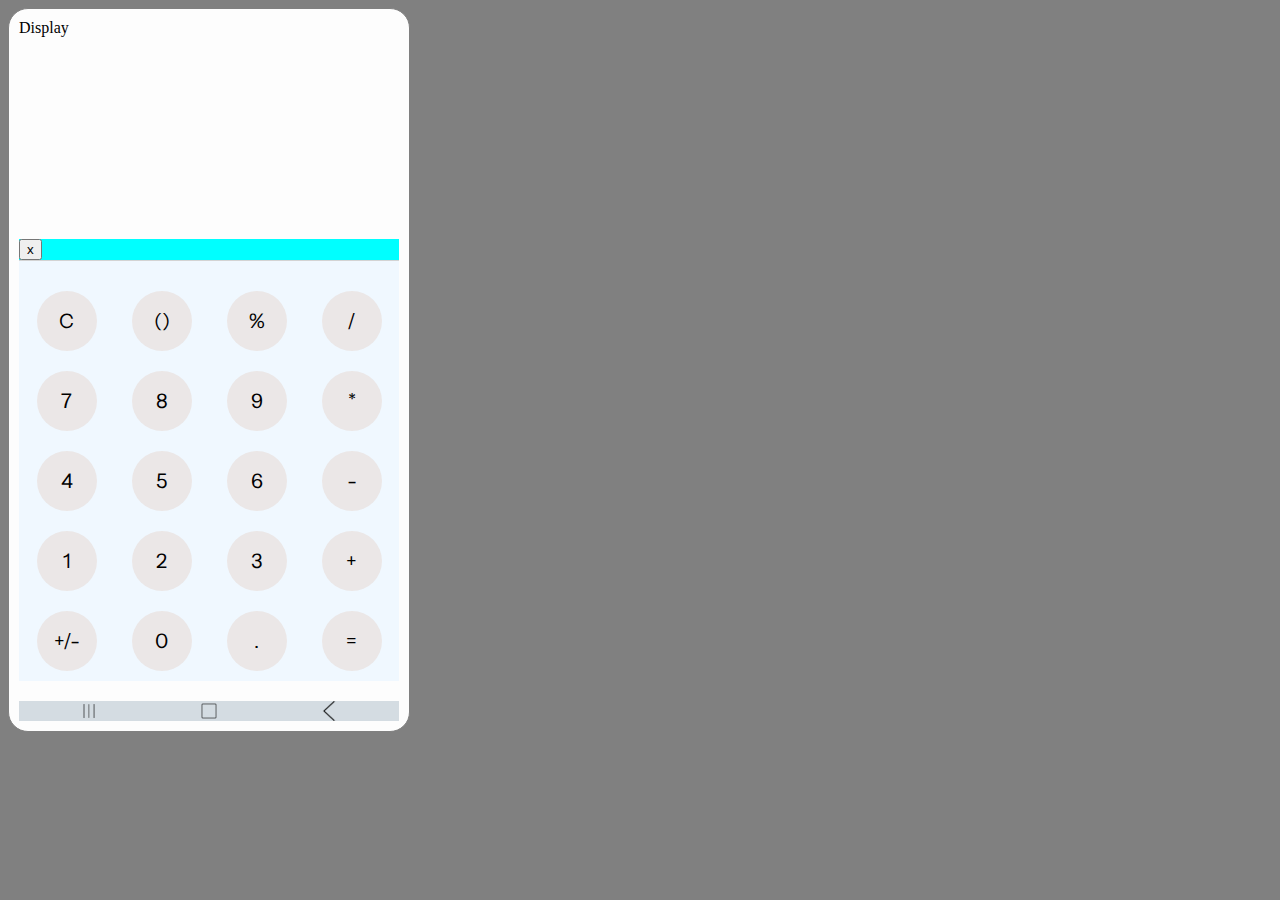
==== samsung-calculator.html @ 44f3c791 "Improved developed home nav bar" ====
<!DOCTYPE html>
<html lang="en">

<head>
  <meta charset="UTF-8">
  <meta http-equiv="X-UA-Compatible" content="IE=edge">
  <meta name="viewport" content="width=device-width, initial-scale=1.0">
  <title>Samsung Calculator</title>
  <link rel="preconnect" href="https://fonts.googleapis.com">
  <link rel="preconnect" href="https://fonts.gstatic.com" crossorigin>
  <link href="https://fonts.googleapis.com/css2?family=Instrument+Sans&display=swap" rel="stylesheet">
  <link rel="stylesheet" href="style.css">
</head>

<body>
  <div class="screen">
    <div class="display">Display</div>
    <div class="special-btns">
      <button onclick="
    calculation = calculation.slice(0,-1);
    console.log(calculation);
    ">x</button>
    </div>

    <div class="btn-grid">
      <!-- [C] [()] [%] [/] -->
      <button class="btn" class="btn" onclick="
    calculation=''
    console.clear();
    localStorage.clear();
    ">C</button>

      <!--() does not work yet-->
      <button class="btn" onclick="
    calculation+= ' () ';
    console.log(calculation);
    ">()</button>

      <!--% works like a percent operator like in phone calculator, not modulus-->
      <button class="btn" onclick="
    //calculation+= ' % '; -->this does the modulus operation
    calculation /=100;
    console.log(calculation);
    ">%</button>

      <button class="btn" onclick="
    calculation+= ' / ';
    console.log(calculation);
    ">/</button>

      <!-- [7] [8] [9] [*]-->

      <button class="btn" onclick="
    updateCalculation('7');
    ">7</button>

      <button class="btn" onclick="
    updateCalculation('8');
    ">8</button>

      <button class="btn" onclick="
    updateCalculation('9');
    ">9</button>

      <button class="btn" onclick="
    updateCalculation('*');
    ">*</button>

      <!-- [4] [5] [6] [-] -->

      <button class="btn" onclick="
    updateCalculation('4');
    ">4</button>

      <button class="btn" onclick="
    updateCalculation('5');
    ">5</button>

      <button class="btn" onclick="
    updateCalculation('6');
    ">6</button>

      <button class="btn" onclick="
    updateCalculation('-');
    ">-</button>

      <!-- [1] [2] [3] [+] -->

      <button class="btn" onclick="
    updateCalculation('1');
    ">1</button>

      <button class="btn" onclick="
    updateCalculation('2');
    ">2</button>

      <button class="btn" onclick="
    updateCalculation('3');
    ">3</button>

      <button class="btn" onclick="
    updateCalculation('+');
    ">+</button>

      <!-- [+/-] [0] [.] [=] -->
      <button class="btn" onclick="
    calculation = calculation*-1;
    console.log(calculation);
  ">+/-</button>

      <button class="btn" onclick="
    updateCalculation('0');
    ">0</button>

      <button class="btn" onclick="
    updateCalculation('.');
    ">.</button>

      <button class="btn" onclick="
    calculation = eval(calculation);
    console.log(calculation);
    ">=</button>

    </div>

    <div class="home-nav-bar">
      <img class='icon' src="icons/hamburger-icon.png">
      <img class='icon' src="icons/home-icon.png">
      <img class='icon' src="icons/back-icon.png">
    </div>

  </div>


  <script src='script.js'></script>
</body>

</html>
---- style.css ----
body {
  background-color: gray;
}
  .screen{
    background-color: rgb(253,253,253);
    width: 380px;
    padding: 10px;
    border: 1px solid gray;
    border-radius: 20px;
  }

    .display{
      height: 220px;
    }

    .special-btns{
      background-color: aqua;
      display: flex;
    }


    .btn-grid{
      width: 100%;
      display: grid;
      padding-top: 20px;
      place-items: center center;
      border-top: 1px solid lightgray;
      grid-template-columns: 1fr 1fr 1fr 1fr;
      background-color: aliceblue;
    }
      .btn{
        width: 60px;
        height: 60px;
        border-radius: 100%;
        background-color: rgb(235, 231, 231);
        margin: 10px;
        border: 0;
        font-family: 'Instrument Sans', sans-serif;
        font-size: 20px;
        transition: 0.2s;
      }
        .btn:hover{
          background-color: rgb(212, 205, 205);
        }
        .btn:active{
          background-color: rgb(173, 167, 167);
        }
    
        .home-nav-bar{
      background-color: rgb(212, 220, 226);
      display: flex;
      justify-content: space-between;
      padding: 0 60px;
      margin-top: 20px;
    }
      .icon{
        width: 20px;
      }
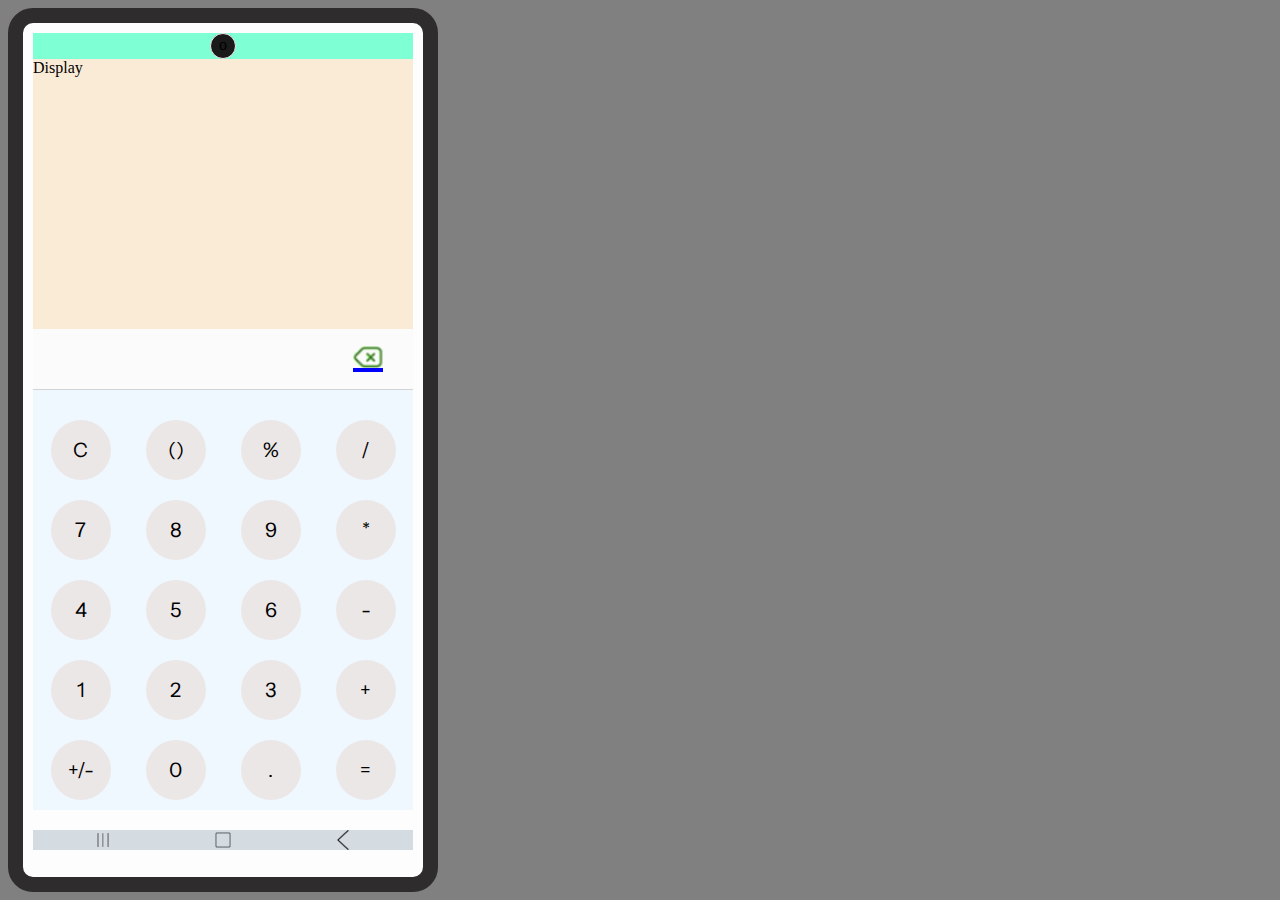
==== commit b42f8d83: "Added button icons and more styling" ====
--- a/samsung-calculator.html
+++ b/samsung-calculator.html
@@ -14,13 +14,20 @@
 
 <body>
   <div class="screen">
-    <div class="display">Display</div>
+    <div class="top-info-bar">
+      <div class="camera">o</div>
+    </div>
+    <div class="display">Display
+      <div id="base"></div>
+    </div>
     <div class="special-btns">
-      <button onclick="
-    calculation = calculation.slice(0,-1);
-    console.log(calculation);
-    ">x</button>
+      <div class="backspace-btn" onclick="
+        calculation = calculation.slice(0,-1);
+        console.log(calculation);">
+        <img class="backspace-icon" src="icons/backspace-btn-icon.png">
+      </div>
     </div>
+
 
     <div class="btn-grid">
       <!-- [C] [()] [%] [/] -->
--- a/style.css
+++ b/style.css
@@ -1,24 +1,76 @@
 body {
   background-color: gray;
 }
+
+  /*screen*/ 
   .screen{
     background-color: rgb(253,253,253);
     width: 380px;
+    height: 834px;
     padding: 10px;
-    border: 1px solid gray;
-    border-radius: 20px;
+    border: 15px solid rgb(46, 44, 44);
+    border-radius: 25px;
   }
 
+    /*top info bar*/ 
+    .top-info-bar{
+      display: flex;
+      justify-content: center;
+
+      background-color: aquamarine;
+    }  
+
+      .camera{
+        background-color: rgb(27, 26, 26);
+        height: 20px;
+        width: 20px;
+        border: 1px solid rgb(241, 231, 231);
+        padding: 2px;
+        border-radius: 100%;
+        display: flex;
+        place-content: center;
+      }
+
+    
+
+    /*Display*/    
     .display{
-      height: 220px;
+      width: 100%;
+      height: 270px;
+      background-color: antiquewhite;
     }
 
+  
+
+    
+    
+    /*special btns*/ 
     .special-btns{
-      background-color: aqua;
+      background-color: #FBFBFB;
       display: flex;
+      justify-content: end;
+      align-items: center;
+      height: 60px;
+      padding-right: 30px;
+
     }
 
+      .backspace-btn{
+        background-color: blue;
+        width: 30px;
+        align-content: center;
+        justify-content: center;
+      }
 
+      .backspace-icon{
+        width: 100%;
+      }
+      .backspace-icon:hover{
+        opacity: 0.9;
+      }
+
+
+    /*btn grid*/ 
     .btn-grid{
       width: 100%;
       display: grid;
@@ -46,7 +98,10 @@
           background-color: rgb(173, 167, 167);
         }
     
-        .home-nav-bar{
+
+
+    /*home nav bar*/ 
+    .home-nav-bar{
       background-color: rgb(212, 220, 226);
       display: flex;
       justify-content: space-between;
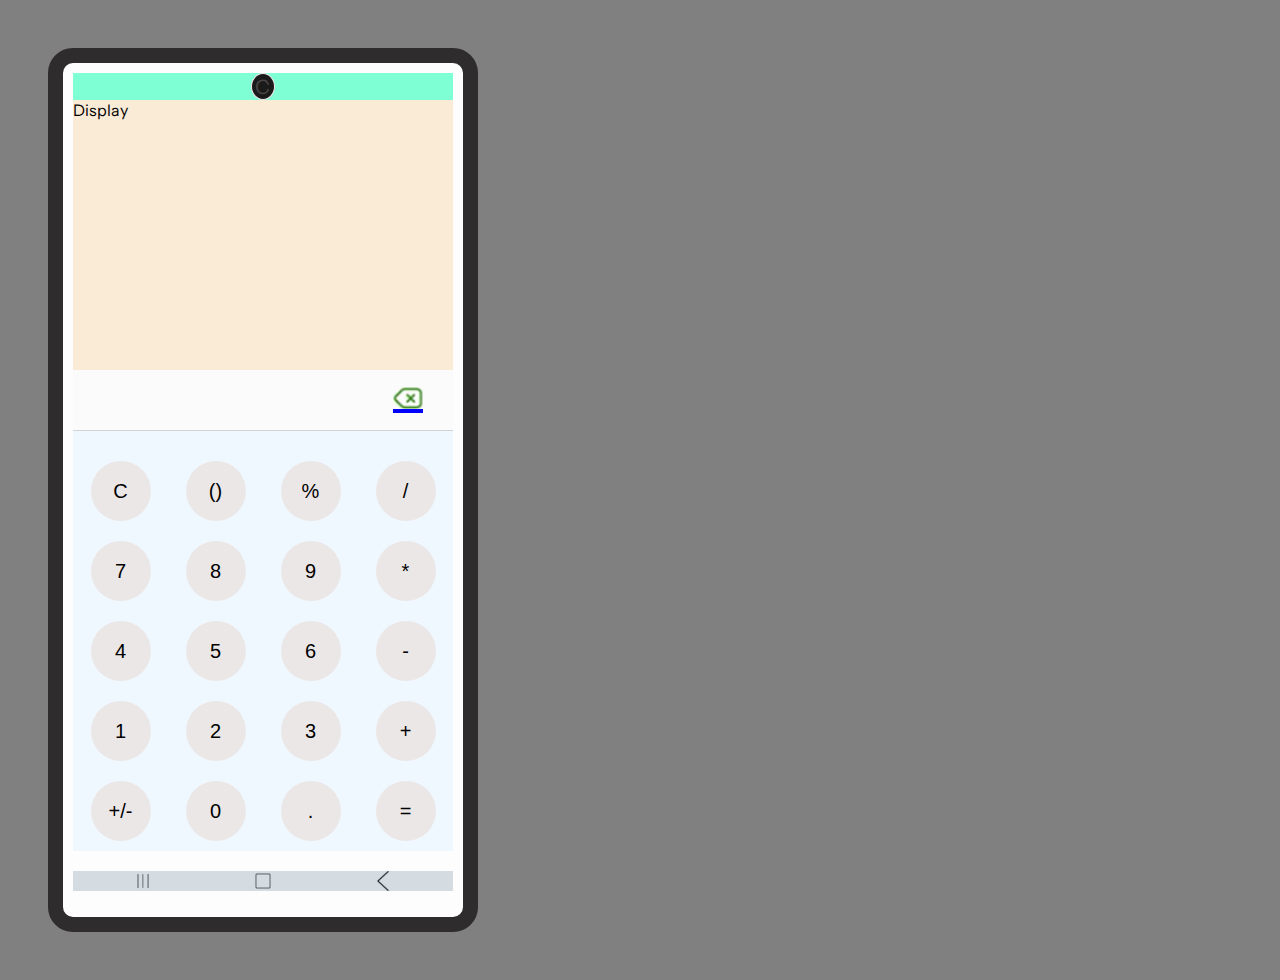
==== commit f3a48d2d: "Developed top bar styling" ====
--- a/samsung-calculator.html
+++ b/samsung-calculator.html
@@ -15,7 +15,7 @@
 <body>
   <div class="screen">
     <div class="top-info-bar">
-      <div class="camera">o</div>
+      <div class="camera">C</div>
     </div>
     <div class="display">Display
       <div id="base"></div>
--- a/style.css
+++ b/style.css
@@ -1,5 +1,6 @@
 body {
   background-color: gray;
+  padding: 40px;
 }
 
   /*screen*/ 
@@ -10,6 +11,7 @@
     padding: 10px;
     border: 15px solid rgb(46, 44, 44);
     border-radius: 25px;
+    font-family: 'Instrument Sans', sans-serif;
   }
 
     /*top info bar*/ 
@@ -25,10 +27,13 @@
         height: 20px;
         width: 20px;
         border: 1px solid rgb(241, 231, 231);
-        padding: 2px;
+        padding: 3px 2px 2px 0;
         border-radius: 100%;
         display: flex;
-        place-content: center;
+        justify-content: center;
+        align-items: center;
+        color: rgb(73, 69, 69);
+        font-size: 20px;
       }
 
     
@@ -87,7 +92,6 @@
         background-color: rgb(235, 231, 231);
         margin: 10px;
         border: 0;
-        font-family: 'Instrument Sans', sans-serif;
         font-size: 20px;
         transition: 0.2s;
       }
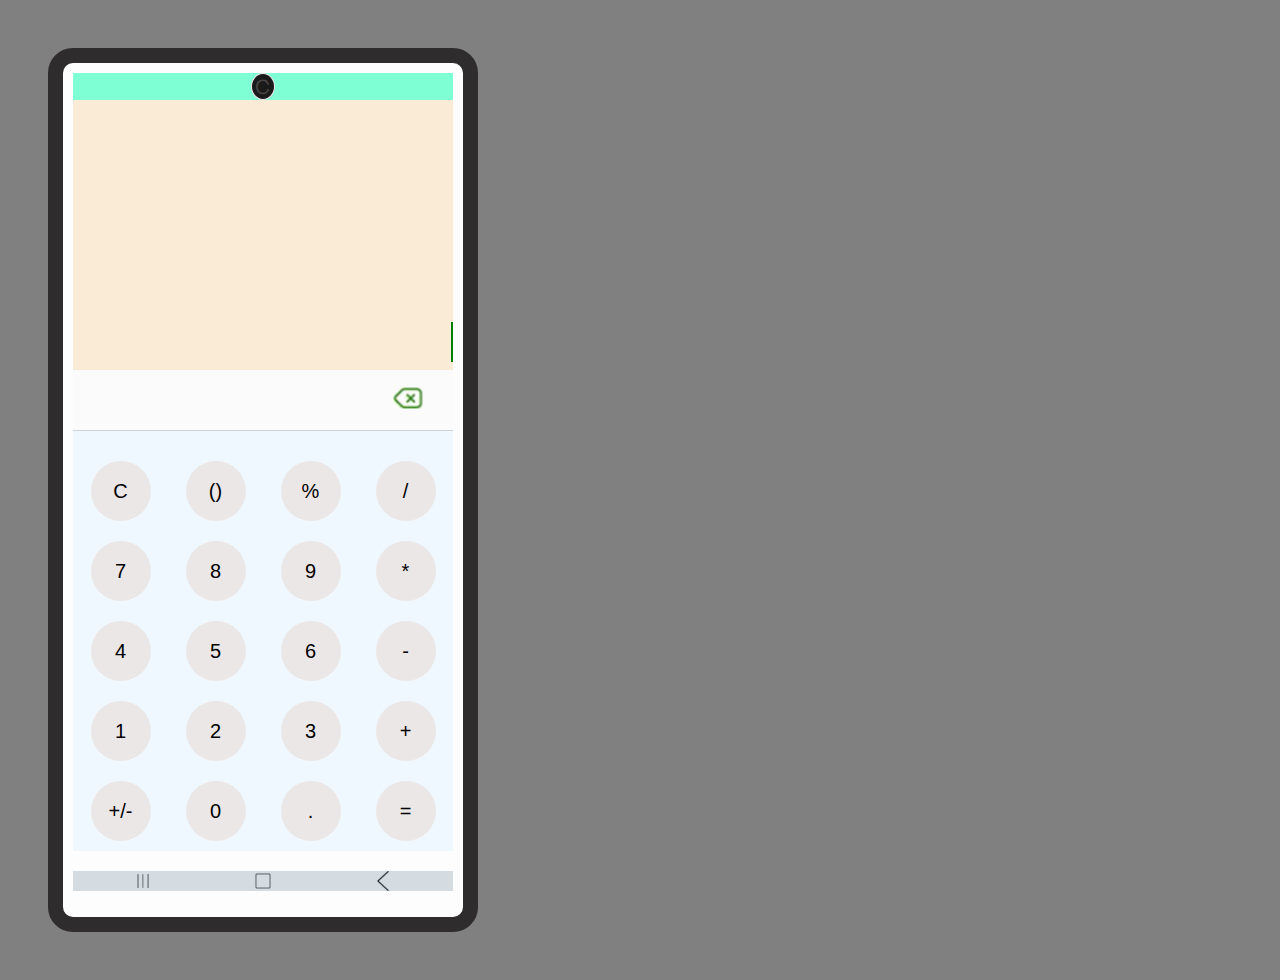
==== commit cb8b965a: "Added display" ====
--- a/samsung-calculator.html
+++ b/samsung-calculator.html
@@ -17,13 +17,14 @@
     <div class="top-info-bar">
       <div class="camera">C</div>
     </div>
-    <div class="display">Display
-      <div id="base"></div>
+
+    <div class="display">
+      <div class="blinking-cursor"></div>
     </div>
     <div class="special-btns">
       <div class="backspace-btn" onclick="
         calculation = calculation.slice(0,-1);
-        console.log(calculation);">
+        display.innerHTML = calculation;">
         <img class="backspace-icon" src="icons/backspace-btn-icon.png">
       </div>
     </div>
@@ -33,26 +34,25 @@
       <!-- [C] [()] [%] [/] -->
       <button class="btn" class="btn" onclick="
     calculation=''
-    console.clear();
+    display.innerHTML = '';
     localStorage.clear();
     ">C</button>
 
       <!--() does not work yet-->
       <button class="btn" onclick="
     calculation+= ' () ';
-    console.log(calculation);
+    display.innerHTML = calculation;
     ">()</button>
 
       <!--% works like a percent operator like in phone calculator, not modulus-->
       <button class="btn" onclick="
     //calculation+= ' % '; -->this does the modulus operation
     calculation /=100;
-    console.log(calculation);
+    display.innerHTML = calculation;
     ">%</button>
 
       <button class="btn" onclick="
-    calculation+= ' / ';
-    console.log(calculation);
+    updateCalculation(' / ');
     ">/</button>
 
       <!-- [7] [8] [9] [*]-->
@@ -112,7 +112,7 @@
       <!-- [+/-] [0] [.] [=] -->
       <button class="btn" onclick="
     calculation = calculation*-1;
-    console.log(calculation);
+    display.innerHTML = calculation;
   ">+/-</button>
 
       <button class="btn" onclick="
@@ -125,7 +125,8 @@
 
       <button class="btn" onclick="
     calculation = eval(calculation);
-    console.log(calculation);
+    display.innerHTML = calculation;
+    localStorage.setItem('calculation', calculation);
     ">=</button>
 
     </div>
--- a/style.css
+++ b/style.css
@@ -18,7 +18,6 @@
     .top-info-bar{
       display: flex;
       justify-content: center;
-
       background-color: aquamarine;
     }  
 
@@ -36,13 +35,32 @@
         font-size: 20px;
       }
 
-    
+    @keyframes cursor-blink {
+      0% {
+        opacity: 0;
+      }
+    }
 
     /*Display*/    
     .display{
       width: 100%;
       height: 270px;
       background-color: antiquewhite;
+      font-size: 30px;
+      display: flex;
+      justify-content: end;
+      align-items: end;
+
+      
+    }
+
+    .blinking-cursor::after {
+      content: "";
+      width: 2px;
+      height: 40px;
+      background: green;
+      display: inline-block;
+      animation: cursor-blink 1s steps(2) infinite;
     }
 
   
@@ -61,7 +79,7 @@
     }
 
       .backspace-btn{
-        background-color: blue;
+        background-color: #FBFBFB;
         width: 30px;
         align-content: center;
         justify-content: center;
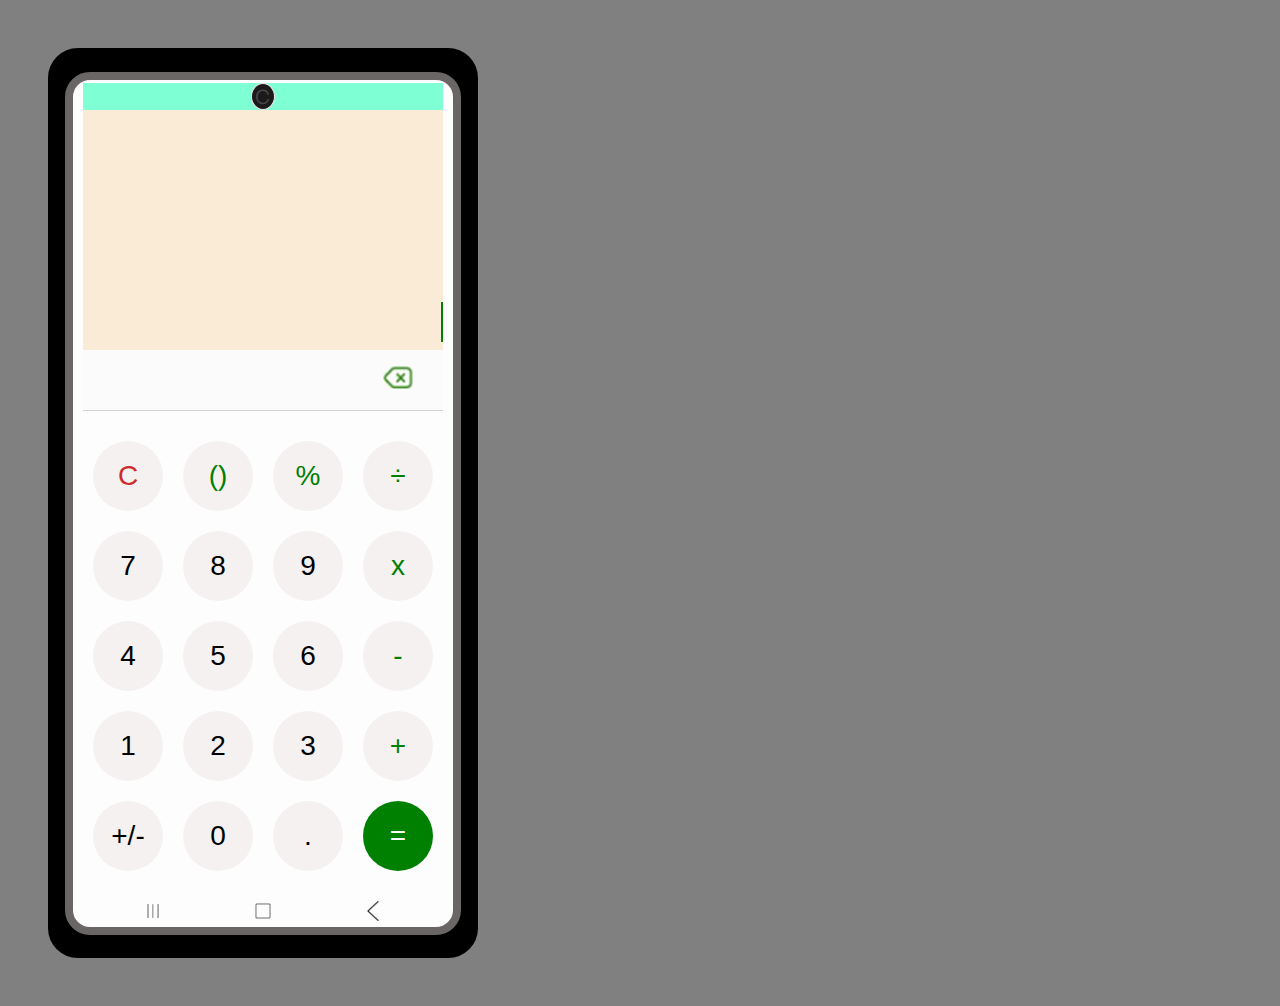
==== commit bc80bc15: "Made case wrapper div and styled button text" ====
--- a/samsung-calculator.html
+++ b/samsung-calculator.html
@@ -13,128 +13,131 @@
 </head>
 
 <body>
-  <div class="screen">
-    <div class="top-info-bar">
-      <div class="camera">C</div>
-    </div>
 
-    <div class="display">
-      <div class="blinking-cursor"></div>
-    </div>
-    <div class="special-btns">
-      <div class="backspace-btn" onclick="
-        calculation = calculation.slice(0,-1);
-        display.innerHTML = calculation;">
-        <img class="backspace-icon" src="icons/backspace-btn-icon.png">
+  <div class="case">
+    <div class="screen">
+      <div class="top-info-bar">
+        <div class="camera">C</div>
       </div>
-    </div>
+
+      <div class="display">
+        <div class="blinking-cursor"></div>
+      </div>
+      <div class="special-btns">
+        <div class="backspace-btn" onclick="
+            calculation = calculation.slice(0,-1);
+            display.innerHTML = calculation;">
+          <img class="backspace-icon" src="icons/backspace-btn-icon.png">
+        </div>
+      </div>
 
 
-    <div class="btn-grid">
-      <!-- [C] [()] [%] [/] -->
-      <button class="btn" class="btn" onclick="
-    calculation=''
-    display.innerHTML = '';
-    localStorage.clear();
-    ">C</button>
+      <div class="btn-grid">
+        <!-- [C] [()] [%] [/] -->
+        <button class="btn c-btn" onclick="
+        calculation=''
+        display.innerHTML = '';
+        localStorage.clear();
+        ">C</button>
 
-      <!--() does not work yet-->
-      <button class="btn" onclick="
-    calculation+= ' () ';
-    display.innerHTML = calculation;
-    ">()</button>
+        <!--() does not work yet-->
+        <button class="btn greentext" onclick="
+        calculation+= ' () ';
+        display.innerHTML = calculation;
+        ">()</button>
 
-      <!--% works like a percent operator like in phone calculator, not modulus-->
-      <button class="btn" onclick="
-    //calculation+= ' % '; -->this does the modulus operation
-    calculation /=100;
-    display.innerHTML = calculation;
-    ">%</button>
+        <!--% works like a percent operator like in phone calculator, not modulus-->
+        <button class="btn greentext" onclick="
+        //calculation+= ' % '; -->this does the modulus operation
+        calculation /=100;
+        display.innerHTML = calculation;
+        ">%</button>
 
-      <button class="btn" onclick="
-    updateCalculation(' / ');
-    ">/</button>
+        <button class="btn greentext" onclick="
+        updateCalculation(' / ');
+        ">÷</button>
 
-      <!-- [7] [8] [9] [*]-->
+        <!-- [7] [8] [9] [*]-->
 
-      <button class="btn" onclick="
-    updateCalculation('7');
-    ">7</button>
+        <button class="btn" onclick="
+        updateCalculation('7');
+        ">7</button>
 
-      <button class="btn" onclick="
-    updateCalculation('8');
-    ">8</button>
+        <button class="btn" onclick="
+        updateCalculation('8');
+        ">8</button>
 
-      <button class="btn" onclick="
-    updateCalculation('9');
-    ">9</button>
+        <button class="btn" onclick="
+        updateCalculation('9');
+        ">9</button>
 
-      <button class="btn" onclick="
-    updateCalculation('*');
-    ">*</button>
+        <button class="btn greentext" onclick="
+        updateCalculation('*');
+        ">x</button>
 
-      <!-- [4] [5] [6] [-] -->
+        <!-- [4] [5] [6] [-] -->
 
-      <button class="btn" onclick="
-    updateCalculation('4');
-    ">4</button>
+        <button class="btn" onclick="
+        updateCalculation('4');
+        ">4</button>
 
-      <button class="btn" onclick="
-    updateCalculation('5');
-    ">5</button>
+        <button class="btn" onclick="
+        updateCalculation('5');
+        ">5</button>
 
-      <button class="btn" onclick="
-    updateCalculation('6');
-    ">6</button>
+        <button class="btn" onclick="
+        updateCalculation('6');
+        ">6</button>
 
-      <button class="btn" onclick="
-    updateCalculation('-');
-    ">-</button>
+        <button class="btn greentext" onclick="
+        updateCalculation('-');
+        ">-</button>
 
-      <!-- [1] [2] [3] [+] -->
+        <!-- [1] [2] [3] [+] -->
 
-      <button class="btn" onclick="
-    updateCalculation('1');
-    ">1</button>
+        <button class="btn" onclick="
+        updateCalculation('1');
+        ">1</button>
 
-      <button class="btn" onclick="
-    updateCalculation('2');
-    ">2</button>
+        <button class="btn" onclick="
+        updateCalculation('2');
+        ">2</button>
 
-      <button class="btn" onclick="
-    updateCalculation('3');
-    ">3</button>
+        <button class="btn" onclick="
+        updateCalculation('3');
+        ">3</button>
 
-      <button class="btn" onclick="
-    updateCalculation('+');
-    ">+</button>
+        <button class="btn  greentext" onclick="
+        updateCalculation('+');
+        ">+</button>
 
-      <!-- [+/-] [0] [.] [=] -->
-      <button class="btn" onclick="
-    calculation = calculation*-1;
-    display.innerHTML = calculation;
-  ">+/-</button>
+        <!-- [+/-] [0] [.] [=] -->
+        <button class="btn" onclick="
+        calculation = calculation*-1;
+        display.innerHTML = calculation;
+      ">+/-</button>
 
-      <button class="btn" onclick="
-    updateCalculation('0');
-    ">0</button>
+        <button class="btn" onclick="
+        updateCalculation('0');
+        ">0</button>
 
-      <button class="btn" onclick="
-    updateCalculation('.');
-    ">.</button>
+        <button class="btn" onclick="
+        updateCalculation('.');
+        ">.</button>
 
-      <button class="btn" onclick="
-    calculation = eval(calculation);
-    display.innerHTML = calculation;
-    localStorage.setItem('calculation', calculation);
-    ">=</button>
+        <button class="btn equal-btn" onclick="
+        calculation = eval(calculation);
+        display.innerHTML = calculation;
+        localStorage.setItem('calculation', calculation);
+        ">=</button>
 
-    </div>
+      </div>
 
-    <div class="home-nav-bar">
-      <img class='icon' src="icons/hamburger-icon.png">
-      <img class='icon' src="icons/home-icon.png">
-      <img class='icon' src="icons/back-icon.png">
+      <div class="home-nav-bar">
+        <img class='icon' src="icons/hamburger-icon.png">
+        <img class='icon' src="icons/home-icon.png">
+        <img class='icon' src="icons/back-icon.png">
+      </div>
     </div>
 
   </div>
--- a/style.css
+++ b/style.css
@@ -1,15 +1,28 @@
+
+
 body {
   background-color: gray;
   padding: 40px;
 }
 
+.case{
+  display: flex;
+  align-items: center;
+  justify-content: center;
+  background-color: black;
+  width: 390px;
+  height: 870px;
+  border: 20px solid black;
+  border-radius: 30px;
+}
   /*screen*/ 
   .screen{
     background-color: rgb(253,253,253);
     width: 380px;
     height: 834px;
     padding: 10px;
-    border: 15px solid rgb(46, 44, 44);
+    padding-top: 3px;
+    border: 8px solid rgb(107, 102, 102);
     border-radius: 25px;
     font-family: 'Instrument Sans', sans-serif;
   }
@@ -44,7 +57,7 @@
     /*Display*/    
     .display{
       width: 100%;
-      height: 270px;
+      height: 240px;
       background-color: antiquewhite;
       font-size: 30px;
       display: flex;
@@ -101,18 +114,28 @@
       place-items: center center;
       border-top: 1px solid lightgray;
       grid-template-columns: 1fr 1fr 1fr 1fr;
-      background-color: aliceblue;
     }
       .btn{
-        width: 60px;
-        height: 60px;
+        width: 70px;
+        height: 70px;
         border-radius: 100%;
-        background-color: rgb(235, 231, 231);
+        background-color: rgb(245, 241, 241);
         margin: 10px;
         border: 0;
-        font-size: 20px;
+        font-size: 28px;
         transition: 0.2s;
       }
+      
+    .c-btn{
+      color: rgb(206, 44, 44);
+    }
+     .greentext{
+      color: green;
+    }
+    .equal-btn{
+      background-color: green;
+      color: white;
+    }
         .btn:hover{
           background-color: rgb(212, 205, 205);
         }
@@ -120,11 +143,10 @@
           background-color: rgb(173, 167, 167);
         }
     
-
+   
 
     /*home nav bar*/ 
     .home-nav-bar{
-      background-color: rgb(212, 220, 226);
       display: flex;
       justify-content: space-between;
       padding: 0 60px;
@@ -136,3 +158,10 @@
 
 
 
+      .zgreen {
+        background-color: green;
+      }
+      
+      .zborder {
+        border: 2px solid green;
+      }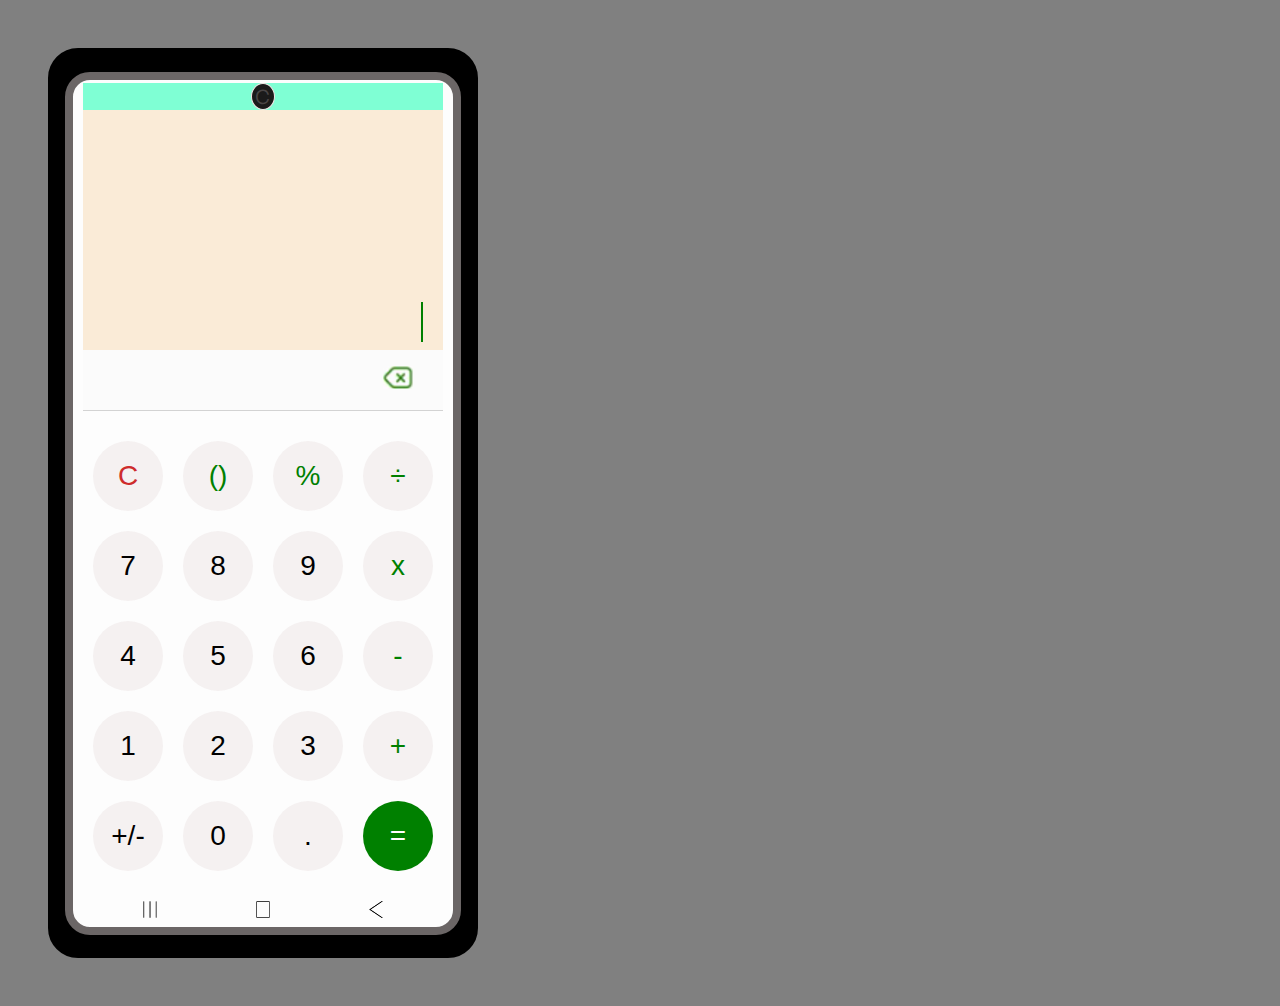
==== commit 0e1d649b: "Styled home nav bar" ====
--- a/samsung-calculator.html
+++ b/samsung-calculator.html
@@ -134,7 +134,7 @@
       </div>
 
       <div class="home-nav-bar">
-        <img class='icon' src="icons/hamburger-icon.png">
+        <img class='icon hamburger' src="icons/hamburger-icon.png">
         <img class='icon' src="icons/home-icon.png">
         <img class='icon' src="icons/back-icon.png">
       </div>
--- a/style.css
+++ b/style.css
@@ -56,14 +56,14 @@
 
     /*Display*/    
     .display{
-      width: 100%;
+      width: 100%-10px;
       height: 240px;
       background-color: antiquewhite;
       font-size: 30px;
       display: flex;
       justify-content: end;
       align-items: end;
-
+      padding-right: 20px;
       
     }
 
@@ -124,6 +124,7 @@
         border: 0;
         font-size: 28px;
         transition: 0.2s;
+        cursor: pointer;
       }
       
     .c-btn{
@@ -153,7 +154,8 @@
       margin-top: 20px;
     }
       .icon{
-        width: 20px;
+        width: 14px;
+        height: 17px;
       }
 
 
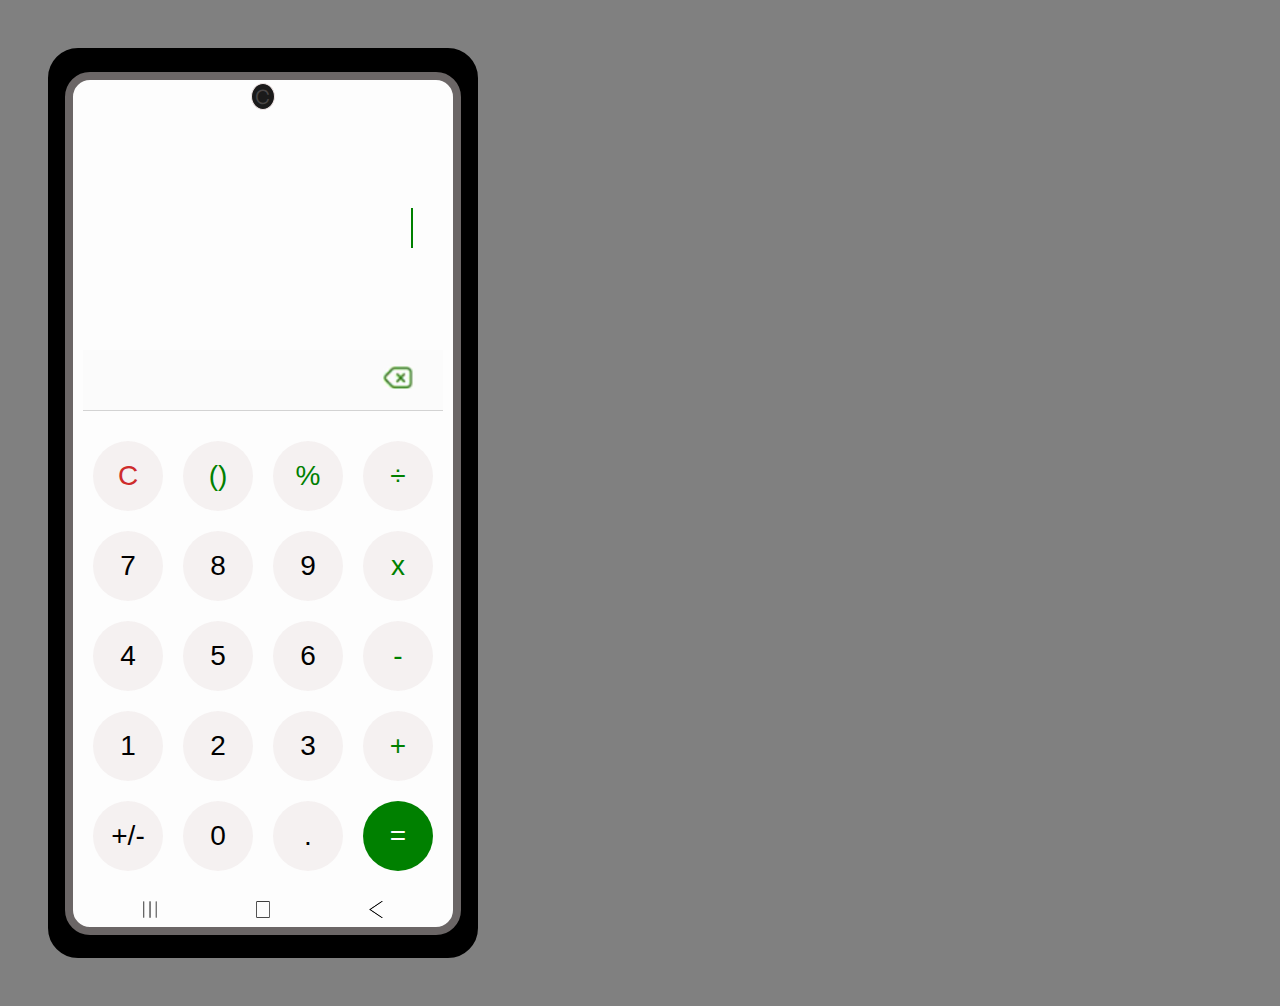
==== commit 677a5cac: "Finished styling display" ====
--- a/samsung-calculator.html
+++ b/samsung-calculator.html
@@ -19,10 +19,11 @@
       <div class="top-info-bar">
         <div class="camera">C</div>
       </div>
-
-      <div class="display">
+      <div class="display-wrapper">
+        <div class="display"></div>
         <div class="blinking-cursor"></div>
       </div>
+
       <div class="special-btns">
         <div class="backspace-btn" onclick="
             calculation = calculation.slice(0,-1);
@@ -134,7 +135,7 @@
       </div>
 
       <div class="home-nav-bar">
-        <img class='icon hamburger' src="icons/hamburger-icon.png">
+        <img class='icon' src="icons/hamburger-icon.png">
         <img class='icon' src="icons/home-icon.png">
         <img class='icon' src="icons/back-icon.png">
       </div>
--- a/style.css
+++ b/style.css
@@ -31,7 +31,6 @@
     .top-info-bar{
       display: flex;
       justify-content: center;
-      background-color: aquamarine;
     }  
 
       .camera{
@@ -54,17 +53,19 @@
       }
     }
 
-    /*Display*/    
+    /*Display*/   
+    .display-wrapper{
+      display: flex;
+      justify-content: end;
+      align-items: center;
+      padding-right: 30px;
+    } 
     .display{
       width: 100%-10px;
       height: 240px;
-      background-color: antiquewhite;
-      font-size: 30px;
+      font-size: 30px;  
       display: flex;
-      justify-content: end;
-      align-items: end;
-      padding-right: 20px;
-      
+      align-items: center;
     }
 
     .blinking-cursor::after {
@@ -165,5 +166,5 @@
       }
       
       .zborder {
-        border: 2px solid green;
+        border: 2px solid rgb(128, 0, 53);
       }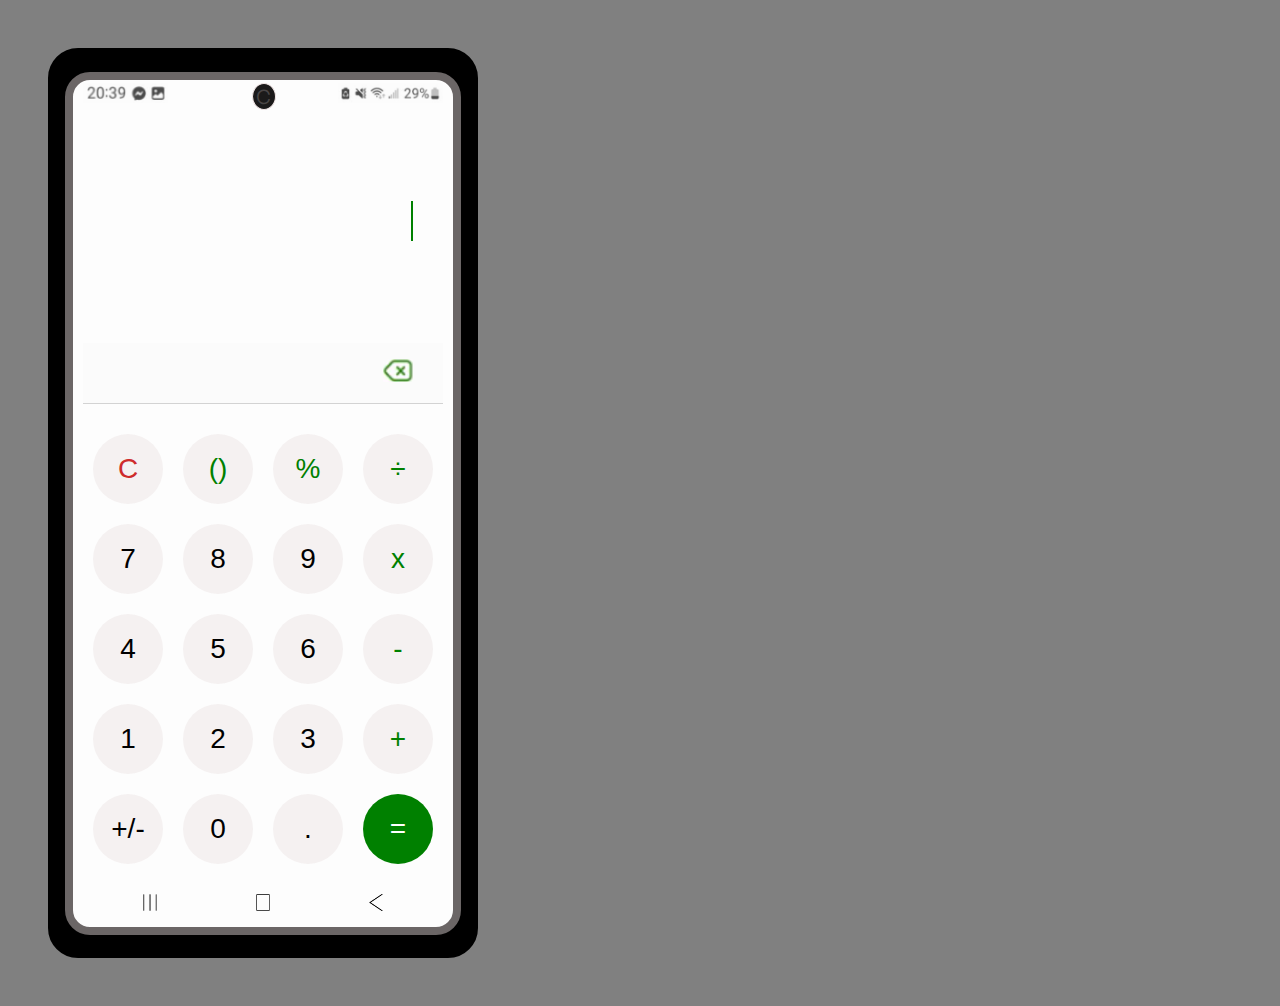
==== commit 124b7029: "Fixed top bar alignment" ====
--- a/samsung-calculator.html
+++ b/samsung-calculator.html
@@ -17,7 +17,9 @@
   <div class="case">
     <div class="screen">
       <div class="top-info-bar">
+        <div class="top-bar-icon zgreen"><img src="icons/top-bar-left.png"></div>
         <div class="camera">C</div>
+        <div class="top-bar-icon zgreen"><img src="icons/top-bar-right.png"></div>
       </div>
       <div class="display-wrapper">
         <div class="display"></div>
--- a/style.css
+++ b/style.css
@@ -30,10 +30,18 @@
     /*top info bar*/ 
     .top-info-bar{
       display: flex;
-      justify-content: center;
+      justify-content: space-between;
+      position: relative;
+  
     }  
 
+      .top-bar-icon{
+        display: flex;
+        align-self: center;
+        height: 20px;
+      }
       .camera{
+        justify-self: start;
         background-color: rgb(27, 26, 26);
         height: 20px;
         width: 20px;
@@ -45,6 +53,8 @@
         align-items: center;
         color: rgb(73, 69, 69);
         font-size: 20px;
+        position: absolute;
+        left: 169px;
       }
 
     @keyframes cursor-blink {
